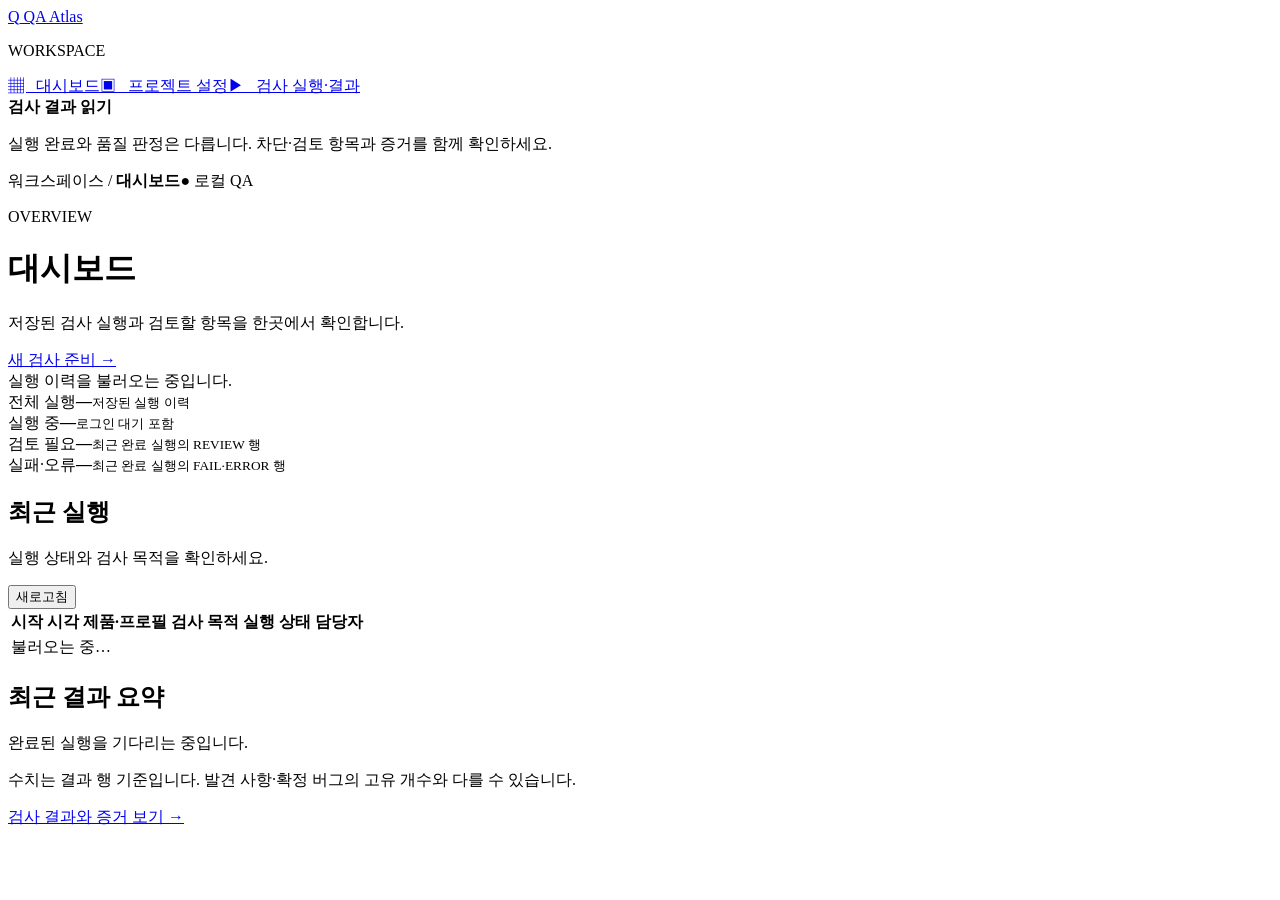
==== public/m_dashboard.html @ 72c56f69 "1105_mia" ====
<!doctype html>
<html lang="ko"><head><meta charset="utf-8"><meta name="viewport" content="width=device-width,initial-scale=1"><title>대시보드 · QA 워크스페이스</title><link rel="stylesheet" href="/m_workspace.css"><script type="module" src="/m_workspace.js"></script></head>
<body data-page="dashboard"><aside class="sidebar"><a class="brand" href="/m_dashboard.html"><span>Q</span> QA Atlas</a><p class="nav-caption">WORKSPACE</p><nav aria-label="주 메뉴"><a class="active" href="/m_dashboard.html">▦ &nbsp; 대시보드</a><a href="/m_project_settings.html">▣ &nbsp; 프로젝트 설정</a><a href="/">▶ &nbsp; 검사 실행·결과</a></nav><div class="side-note"><strong>검사 결과 읽기</strong><p>실행 완료와 품질 판정은 다릅니다. 차단·검토 항목과 증거를 함께 확인하세요.</p></div></aside>
<div class="shell"><header class="topbar"><span>워크스페이스 / <strong>대시보드</strong></span><span class="local-pill">● 로컬 QA</span></header><main class="content"><div class="page-head"><div><p class="eyebrow">OVERVIEW</p><h1>대시보드</h1><p>저장된 검사 실행과 검토할 항목을 한곳에서 확인합니다.</p></div><a class="button primary" href="/">새 검사 준비 →</a></div><div id="notice" class="notice" role="status">실행 이력을 불러오는 중입니다.</div><section class="stats" aria-label="실행 요약"><article class="stat"><span>전체 실행</span><strong id="totalRuns">—</strong><small>저장된 실행 이력</small></article><article class="stat"><span>실행 중</span><strong id="activeRuns">—</strong><small>로그인 대기 포함</small></article><article class="stat"><span>검토 필요</span><strong id="reviewCount">—</strong><small>최근 완료 실행의 REVIEW 행</small></article><article class="stat"><span>실패·오류</span><strong id="failureCount">—</strong><small>최근 완료 실행의 FAIL·ERROR 행</small></article></section><div class="grid"><section class="card"><div class="card-head"><div><h2>최근 실행</h2><p>실행 상태와 검사 목적을 확인하세요.</p></div><button id="refresh" class="button" type="button">새로고침</button></div><div class="table-wrap"><table><thead><tr><th>시작 시각</th><th>제품·프로필</th><th>검사 목적</th><th>실행 상태</th><th>담당자</th></tr></thead><tbody id="runsBody"><tr><td colspan="5">불러오는 중…</td></tr></tbody></table></div></section><section class="card insight"><div class="card-head"><div><h2>최근 결과 요약</h2><p id="latestLabel">완료된 실행을 기다리는 중입니다.</p></div></div><div id="statusRows" class="status-rows"></div><p class="hint">수치는 결과 행 기준입니다. 발견 사항·확정 버그의 고유 개수와 다를 수 있습니다.</p><a class="text-link" href="/">검사 결과와 증거 보기 →</a></section></div></main></div></body></html>
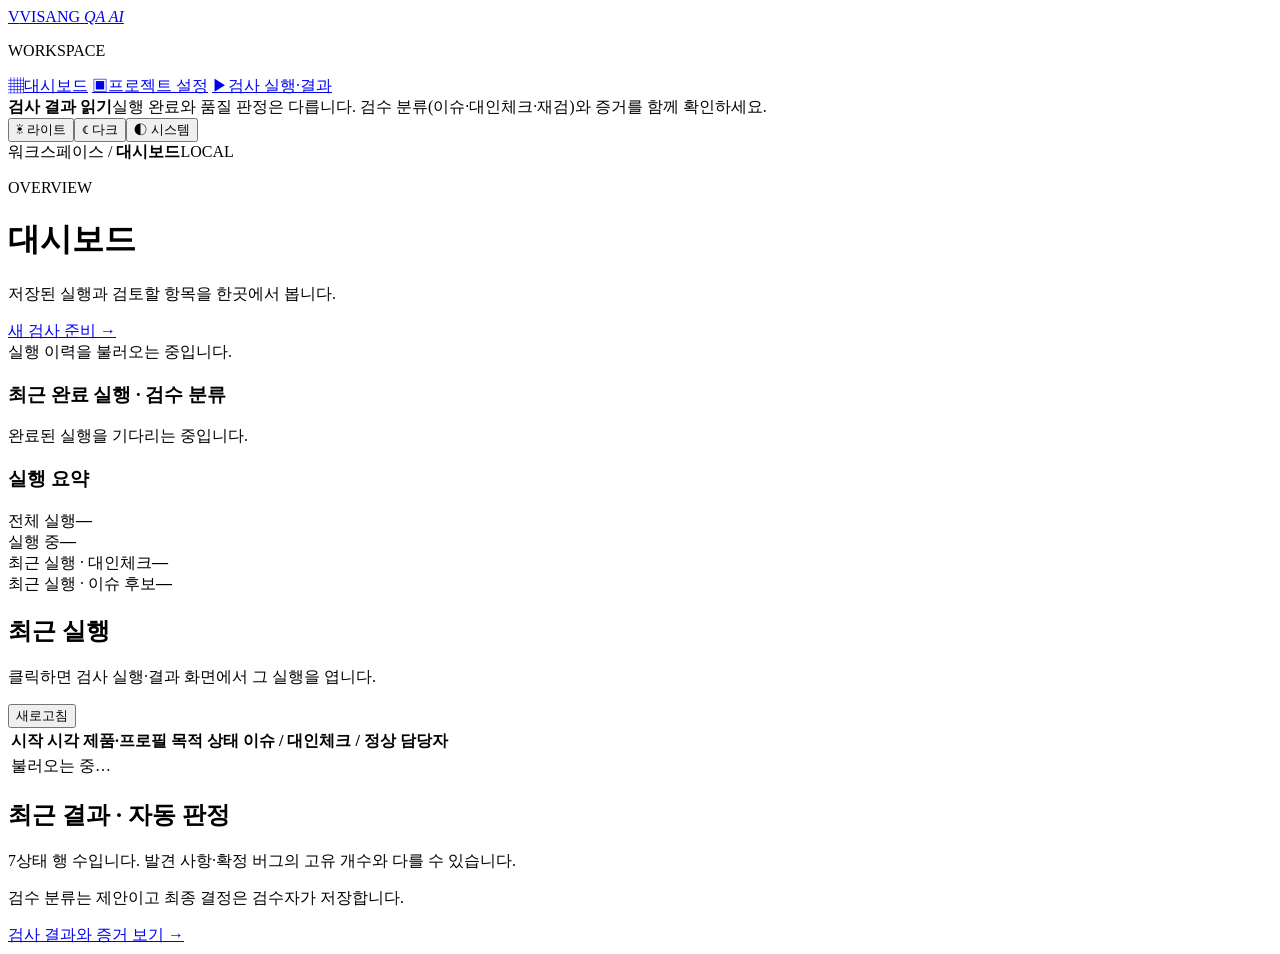
==== commit cb325ff2: "통합v2" ====
--- a/public/m_dashboard.html
+++ b/public/m_dashboard.html
@@ -1,4 +1,54 @@
 <!doctype html>
-<html lang="ko"><head><meta charset="utf-8"><meta name="viewport" content="width=device-width,initial-scale=1"><title>대시보드 · QA 워크스페이스</title><link rel="stylesheet" href="/m_workspace.css"><script type="module" src="/m_workspace.js"></script></head>
-<body data-page="dashboard"><aside class="sidebar"><a class="brand" href="/m_dashboard.html"><span>Q</span> QA Atlas</a><p class="nav-caption">WORKSPACE</p><nav aria-label="주 메뉴"><a class="active" href="/m_dashboard.html">▦ &nbsp; 대시보드</a><a href="/m_project_settings.html">▣ &nbsp; 프로젝트 설정</a><a href="/">▶ &nbsp; 검사 실행·결과</a></nav><div class="side-note"><strong>검사 결과 읽기</strong><p>실행 완료와 품질 판정은 다릅니다. 차단·검토 항목과 증거를 함께 확인하세요.</p></div></aside>
-<div class="shell"><header class="topbar"><span>워크스페이스 / <strong>대시보드</strong></span><span class="local-pill">● 로컬 QA</span></header><main class="content"><div class="page-head"><div><p class="eyebrow">OVERVIEW</p><h1>대시보드</h1><p>저장된 검사 실행과 검토할 항목을 한곳에서 확인합니다.</p></div><a class="button primary" href="/">새 검사 준비 →</a></div><div id="notice" class="notice" role="status">실행 이력을 불러오는 중입니다.</div><section class="stats" aria-label="실행 요약"><article class="stat"><span>전체 실행</span><strong id="totalRuns">—</strong><small>저장된 실행 이력</small></article><article class="stat"><span>실행 중</span><strong id="activeRuns">—</strong><small>로그인 대기 포함</small></article><article class="stat"><span>검토 필요</span><strong id="reviewCount">—</strong><small>최근 완료 실행의 REVIEW 행</small></article><article class="stat"><span>실패·오류</span><strong id="failureCount">—</strong><small>최근 완료 실행의 FAIL·ERROR 행</small></article></section><div class="grid"><section class="card"><div class="card-head"><div><h2>최근 실행</h2><p>실행 상태와 검사 목적을 확인하세요.</p></div><button id="refresh" class="button" type="button">새로고침</button></div><div class="table-wrap"><table><thead><tr><th>시작 시각</th><th>제품·프로필</th><th>검사 목적</th><th>실행 상태</th><th>담당자</th></tr></thead><tbody id="runsBody"><tr><td colspan="5">불러오는 중…</td></tr></tbody></table></div></section><section class="card insight"><div class="card-head"><div><h2>최근 결과 요약</h2><p id="latestLabel">완료된 실행을 기다리는 중입니다.</p></div></div><div id="statusRows" class="status-rows"></div><p class="hint">수치는 결과 행 기준입니다. 발견 사항·확정 버그의 고유 개수와 다를 수 있습니다.</p><a class="text-link" href="/">검사 결과와 증거 보기 →</a></section></div></main></div></body></html>
+<html lang="ko">
+<head>
+  <meta charset="UTF-8" /><meta name="viewport" content="width=device-width, initial-scale=1.0" />
+  <title>대시보드 · VISANG QA AI</title>
+  <link rel="stylesheet" href="/styles.css" />
+  <script src="/theme-boot.js"></script>
+  <script type="module" src="/shell.js"></script>
+  <script type="module" src="/m_workspace.js"></script>
+</head>
+<body data-page="dashboard">
+<div class="app">
+  <aside class="sidebar">
+    <a class="brand-link" href="/m_dashboard.html"><span class="brand-mark" aria-hidden="true">V</span><span>VISANG <em>QA AI</em></span></a>
+    <p class="nav-caption">WORKSPACE</p>
+    <nav aria-label="주 메뉴">
+      <a href="/m_dashboard.html" data-page="dashboard"><span class="nav-icon">▦</span>대시보드</a>
+      <a href="/m_project_settings.html" data-page="projects"><span class="nav-icon">▣</span>프로젝트 설정</a>
+      <a href="/" data-page="run"><span class="nav-icon">▶</span>검사 실행·결과</a>
+    </nav>
+    <div class="side-note"><strong>검사 결과 읽기</strong>실행 완료와 품질 판정은 다릅니다. 검수 분류(이슈·대인체크·재검)와 증거를 함께 확인하세요.</div>
+    <div class="theme-switch" role="group" aria-label="테마"><button type="button" data-theme="light">☀ 라이트</button><button type="button" data-theme="dark">☾ 다크</button><button type="button" data-theme="system">◐ 시스템</button></div>
+  </aside>
+  <div class="shell">
+    <nav class="topbar" aria-label="현재 위치"><span>워크스페이스 / <strong>대시보드</strong></span><span class="version-pill" id="versionPill">LOCAL</span></nav>
+    <main class="layout">
+      <div class="page-head"><div><p class="eyebrow">OVERVIEW</p><h1>대시보드</h1><p class="lead">저장된 실행과 검토할 항목을 한곳에서 봅니다.</p></div><a class="primary" href="/">새 검사 준비 →</a></div>
+      <div id="notice" class="notice success-notice" role="status">실행 이력을 불러오는 중입니다.</div>
+      <div class="dashboard-heading"><h3>최근 완료 실행 · 검수 분류</h3><span class="helper" id="latestLabel">완료된 실행을 기다리는 중입니다.</span></div>
+      <div id="triageStats" class="triage-grid"></div>
+      <div class="dashboard-heading"><h3>실행 요약</h3></div>
+      <section class="stat-grid stats-4" aria-label="실행 요약">
+        <article class="stat ALL"><span>전체 실행</span><strong id="totalRuns">—</strong></article>
+        <article class="stat REVIEW"><span>실행 중</span><strong id="activeRuns">—</strong></article>
+        <article class="stat DIFF"><span>최근 실행 · 대인체크</span><strong id="reviewCount">—</strong></article>
+        <article class="stat FAIL"><span>최근 실행 · 이슈 후보</span><strong id="failureCount">—</strong></article>
+      </section>
+      <div class="dash-grid" style="margin-top:18px">
+        <section class="card">
+          <div class="card-head"><div><h2>최근 실행</h2><p>클릭하면 검사 실행·결과 화면에서 그 실행을 엽니다.</p></div><button id="refresh" class="secondary" type="button">새로고침</button></div>
+          <div class="table-wrap"><table class="runs-table"><thead><tr><th>시작 시각</th><th>제품·프로필</th><th>목적</th><th>상태</th><th>이슈 / 대인체크 / 정상</th><th>담당자</th></tr></thead><tbody id="runsBody"><tr><td colspan="6">불러오는 중…</td></tr></tbody></table></div>
+        </section>
+        <section class="card">
+          <div class="card-head"><div><h2>최근 결과 · 자동 판정</h2><p>7상태 행 수입니다. 발견 사항·확정 버그의 고유 개수와 다를 수 있습니다.</p></div></div>
+          <div id="statusRows" class="status-rows"></div>
+          <p class="hint" style="margin-top:12px">검수 분류는 제안이고 최종 결정은 검수자가 저장합니다.</p>
+          <a class="text-link" href="/">검사 결과와 증거 보기 →</a>
+        </section>
+      </div>
+    </main>
+  </div>
+</div>
+</body>
+</html>
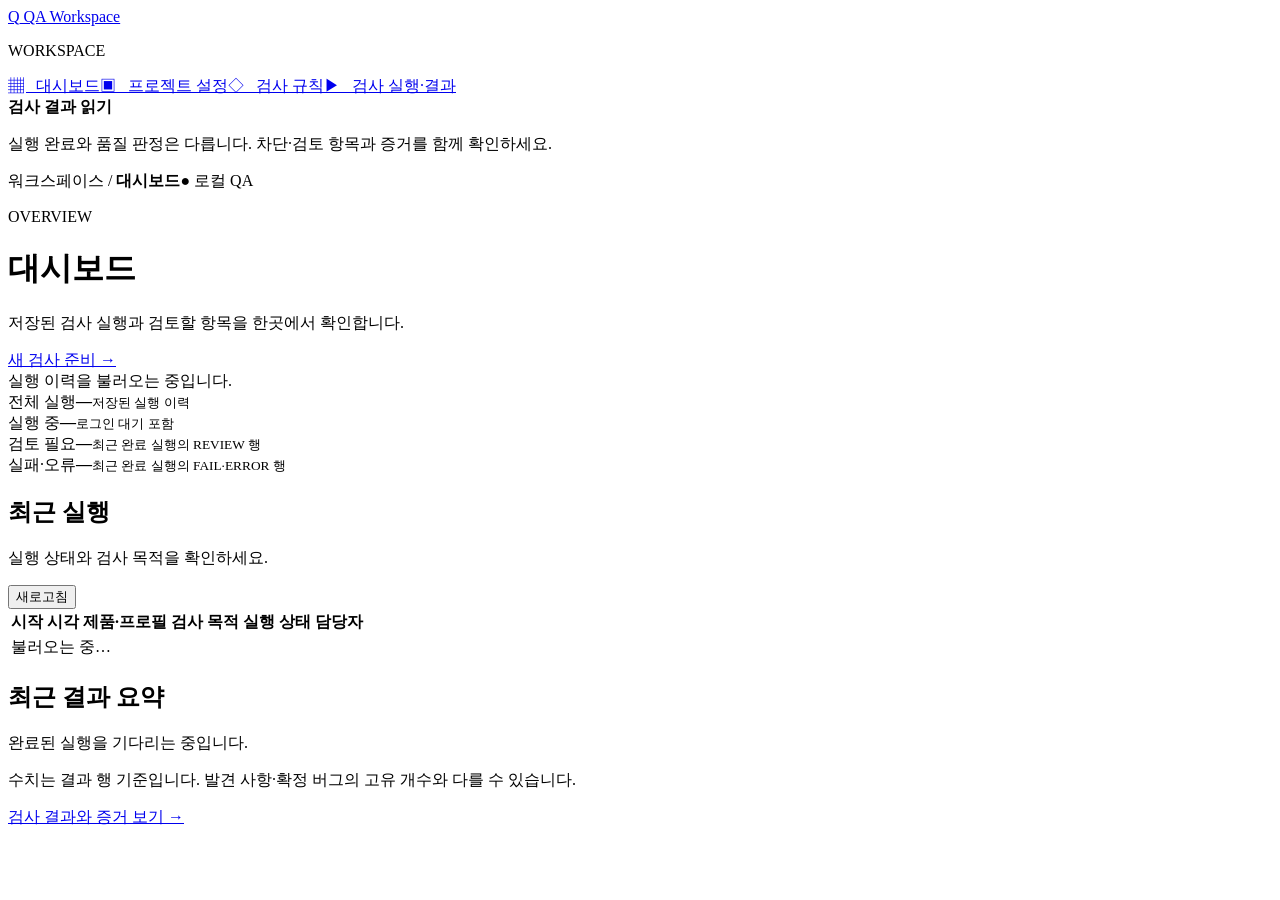
==== commit ccc63393: "1105_mia2" ====
--- a/public/m_dashboard.html
+++ b/public/m_dashboard.html
@@ -1,54 +1,6 @@
-<!doctype html>
-<html lang="ko">
-<head>
-  <meta charset="UTF-8" /><meta name="viewport" content="width=device-width, initial-scale=1.0" />
-  <title>대시보드 · VISANG QA AI</title>
-  <link rel="stylesheet" href="/styles.css" />
-  <script src="/theme-boot.js"></script>
-  <script type="module" src="/shell.js"></script>
-  <script type="module" src="/m_workspace.js"></script>
-</head>
-<body data-page="dashboard">
-<div class="app">
-  <aside class="sidebar">
-    <a class="brand-link" href="/m_dashboard.html"><span class="brand-mark" aria-hidden="true">V</span><span>VISANG <em>QA AI</em></span></a>
-    <p class="nav-caption">WORKSPACE</p>
-    <nav aria-label="주 메뉴">
-      <a href="/m_dashboard.html" data-page="dashboard"><span class="nav-icon">▦</span>대시보드</a>
-      <a href="/m_project_settings.html" data-page="projects"><span class="nav-icon">▣</span>프로젝트 설정</a>
-      <a href="/" data-page="run"><span class="nav-icon">▶</span>검사 실행·결과</a>
-    </nav>
-    <div class="side-note"><strong>검사 결과 읽기</strong>실행 완료와 품질 판정은 다릅니다. 검수 분류(이슈·대인체크·재검)와 증거를 함께 확인하세요.</div>
-    <div class="theme-switch" role="group" aria-label="테마"><button type="button" data-theme="light">☀ 라이트</button><button type="button" data-theme="dark">☾ 다크</button><button type="button" data-theme="system">◐ 시스템</button></div>
-  </aside>
-  <div class="shell">
-    <nav class="topbar" aria-label="현재 위치"><span>워크스페이스 / <strong>대시보드</strong></span><span class="version-pill" id="versionPill">LOCAL</span></nav>
-    <main class="layout">
-      <div class="page-head"><div><p class="eyebrow">OVERVIEW</p><h1>대시보드</h1><p class="lead">저장된 실행과 검토할 항목을 한곳에서 봅니다.</p></div><a class="primary" href="/">새 검사 준비 →</a></div>
-      <div id="notice" class="notice success-notice" role="status">실행 이력을 불러오는 중입니다.</div>
-      <div class="dashboard-heading"><h3>최근 완료 실행 · 검수 분류</h3><span class="helper" id="latestLabel">완료된 실행을 기다리는 중입니다.</span></div>
-      <div id="triageStats" class="triage-grid"></div>
-      <div class="dashboard-heading"><h3>실행 요약</h3></div>
-      <section class="stat-grid stats-4" aria-label="실행 요약">
-        <article class="stat ALL"><span>전체 실행</span><strong id="totalRuns">—</strong></article>
-        <article class="stat REVIEW"><span>실행 중</span><strong id="activeRuns">—</strong></article>
-        <article class="stat DIFF"><span>최근 실행 · 대인체크</span><strong id="reviewCount">—</strong></article>
-        <article class="stat FAIL"><span>최근 실행 · 이슈 후보</span><strong id="failureCount">—</strong></article>
-      </section>
-      <div class="dash-grid" style="margin-top:18px">
-        <section class="card">
-          <div class="card-head"><div><h2>최근 실행</h2><p>클릭하면 검사 실행·결과 화면에서 그 실행을 엽니다.</p></div><button id="refresh" class="secondary" type="button">새로고침</button></div>
-          <div class="table-wrap"><table class="runs-table"><thead><tr><th>시작 시각</th><th>제품·프로필</th><th>목적</th><th>상태</th><th>이슈 / 대인체크 / 정상</th><th>담당자</th></tr></thead><tbody id="runsBody"><tr><td colspan="6">불러오는 중…</td></tr></tbody></table></div>
-        </section>
-        <section class="card">
-          <div class="card-head"><div><h2>최근 결과 · 자동 판정</h2><p>7상태 행 수입니다. 발견 사항·확정 버그의 고유 개수와 다를 수 있습니다.</p></div></div>
-          <div id="statusRows" class="status-rows"></div>
-          <p class="hint" style="margin-top:12px">검수 분류는 제안이고 최종 결정은 검수자가 저장합니다.</p>
-          <a class="text-link" href="/">검사 결과와 증거 보기 →</a>
-        </section>
-      </div>
-    </main>
-  </div>
-</div>
-</body>
-</html>
+﻿<!doctype html>
+<html lang="ko"><head><meta charset="utf-8"><meta name="viewport" content="width=device-width,initial-scale=1"><title>대시보드 · QA 워크스페이스</title><link rel="stylesheet" href="/m_workspace.css"><script type="module" src="/m_workspace.js"></script></head>
+<body data-page="dashboard"><aside class="sidebar"><a class="brand" href="/m_dashboard.html"><span>Q</span> QA Workspace</a><p class="nav-caption">WORKSPACE</p><nav aria-label="주 메뉴"><a class="active" href="/m_dashboard.html">▦ &nbsp; 대시보드</a><a href="/m_project_settings.html">▣ &nbsp; 프로젝트 설정</a><a href="/m_rules.html">◇ &nbsp; 검사 규칙</a><a href="/">▶ &nbsp; 검사 실행·결과</a></nav><div class="side-note"><strong>검사 결과 읽기</strong><p>실행 완료와 품질 판정은 다릅니다. 차단·검토 항목과 증거를 함께 확인하세요.</p></div></aside>
+<div class="shell"><header class="topbar"><span>워크스페이스 / <strong>대시보드</strong></span><span class="local-pill">● 로컬 QA</span></header><main class="content"><div class="page-head"><div><p class="eyebrow">OVERVIEW</p><h1>대시보드</h1><p>저장된 검사 실행과 검토할 항목을 한곳에서 확인합니다.</p></div><a class="button primary" href="/">새 검사 준비 →</a></div><div id="notice" class="notice" role="status">실행 이력을 불러오는 중입니다.</div><section class="stats" aria-label="실행 요약"><article class="stat"><span>전체 실행</span><strong id="totalRuns">—</strong><small>저장된 실행 이력</small></article><article class="stat"><span>실행 중</span><strong id="activeRuns">—</strong><small>로그인 대기 포함</small></article><article class="stat"><span>검토 필요</span><strong id="reviewCount">—</strong><small>최근 완료 실행의 REVIEW 행</small></article><article class="stat"><span>실패·오류</span><strong id="failureCount">—</strong><small>최근 완료 실행의 FAIL·ERROR 행</small></article></section><div class="grid"><section class="card"><div class="card-head"><div><h2>최근 실행</h2><p>실행 상태와 검사 목적을 확인하세요.</p></div><button id="refresh" class="button" type="button">새로고침</button></div><div class="table-wrap"><table><thead><tr><th>시작 시각</th><th>제품·프로필</th><th>검사 목적</th><th>실행 상태</th><th>담당자</th></tr></thead><tbody id="runsBody"><tr><td colspan="5">불러오는 중…</td></tr></tbody></table></div></section><section class="card insight"><div class="card-head"><div><h2>최근 결과 요약</h2><p id="latestLabel">완료된 실행을 기다리는 중입니다.</p></div></div><div id="statusRows" class="status-rows"></div><p class="hint">수치는 결과 행 기준입니다. 발견 사항·확정 버그의 고유 개수와 다를 수 있습니다.</p><a class="text-link" href="/">검사 결과와 증거 보기 →</a></section></div></main></div></body></html>
+
+
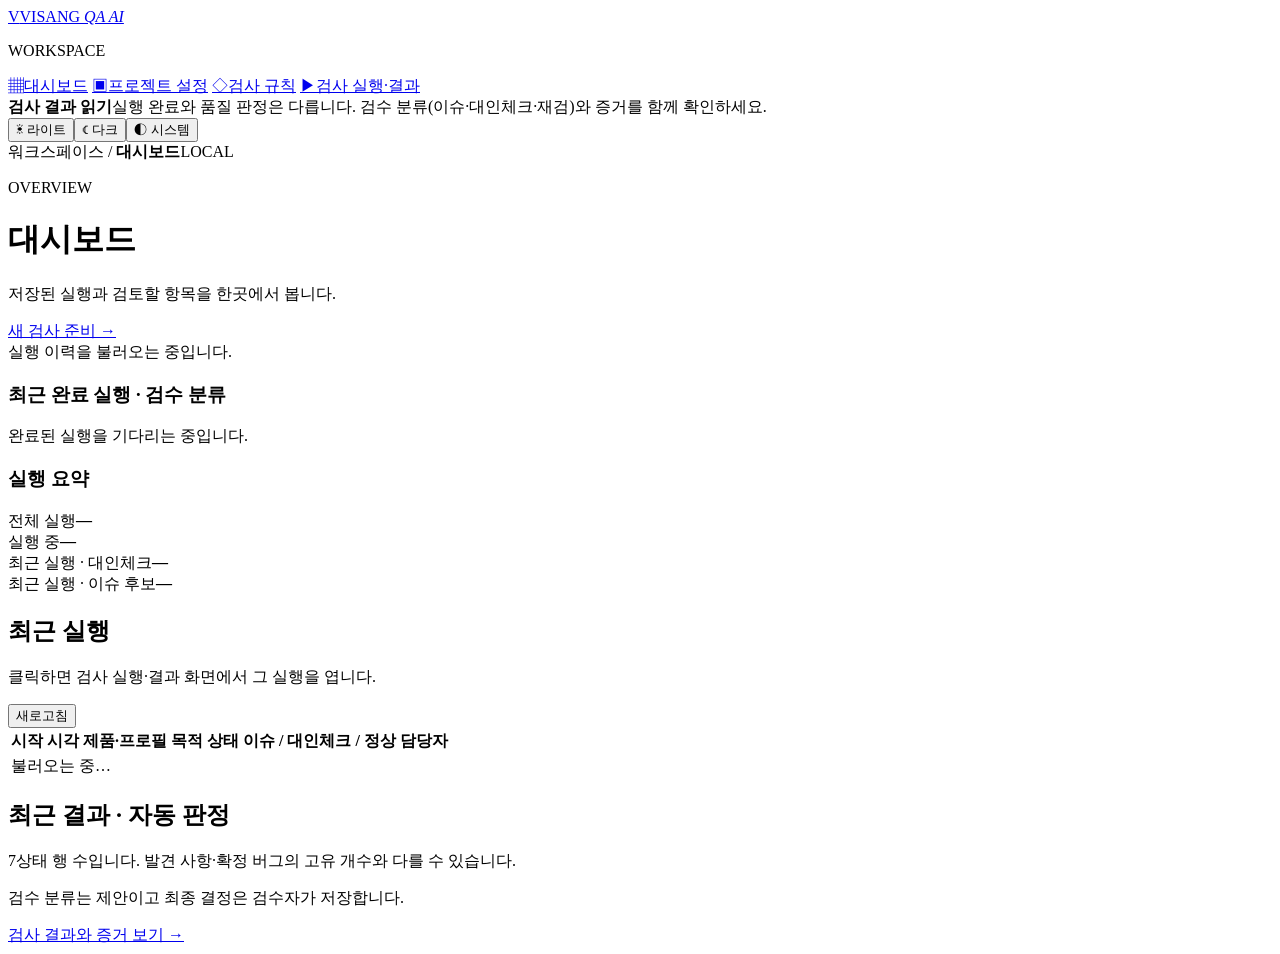
==== commit d38a739d: "changes" ====
--- a/public/m_dashboard.html
+++ b/public/m_dashboard.html
@@ -1,6 +1,55 @@
-﻿<!doctype html>
-<html lang="ko"><head><meta charset="utf-8"><meta name="viewport" content="width=device-width,initial-scale=1"><title>대시보드 · QA 워크스페이스</title><link rel="stylesheet" href="/m_workspace.css"><script type="module" src="/m_workspace.js"></script></head>
-<body data-page="dashboard"><aside class="sidebar"><a class="brand" href="/m_dashboard.html"><span>Q</span> QA Workspace</a><p class="nav-caption">WORKSPACE</p><nav aria-label="주 메뉴"><a class="active" href="/m_dashboard.html">▦ &nbsp; 대시보드</a><a href="/m_project_settings.html">▣ &nbsp; 프로젝트 설정</a><a href="/m_rules.html">◇ &nbsp; 검사 규칙</a><a href="/">▶ &nbsp; 검사 실행·결과</a></nav><div class="side-note"><strong>검사 결과 읽기</strong><p>실행 완료와 품질 판정은 다릅니다. 차단·검토 항목과 증거를 함께 확인하세요.</p></div></aside>
-<div class="shell"><header class="topbar"><span>워크스페이스 / <strong>대시보드</strong></span><span class="local-pill">● 로컬 QA</span></header><main class="content"><div class="page-head"><div><p class="eyebrow">OVERVIEW</p><h1>대시보드</h1><p>저장된 검사 실행과 검토할 항목을 한곳에서 확인합니다.</p></div><a class="button primary" href="/">새 검사 준비 →</a></div><div id="notice" class="notice" role="status">실행 이력을 불러오는 중입니다.</div><section class="stats" aria-label="실행 요약"><article class="stat"><span>전체 실행</span><strong id="totalRuns">—</strong><small>저장된 실행 이력</small></article><article class="stat"><span>실행 중</span><strong id="activeRuns">—</strong><small>로그인 대기 포함</small></article><article class="stat"><span>검토 필요</span><strong id="reviewCount">—</strong><small>최근 완료 실행의 REVIEW 행</small></article><article class="stat"><span>실패·오류</span><strong id="failureCount">—</strong><small>최근 완료 실행의 FAIL·ERROR 행</small></article></section><div class="grid"><section class="card"><div class="card-head"><div><h2>최근 실행</h2><p>실행 상태와 검사 목적을 확인하세요.</p></div><button id="refresh" class="button" type="button">새로고침</button></div><div class="table-wrap"><table><thead><tr><th>시작 시각</th><th>제품·프로필</th><th>검사 목적</th><th>실행 상태</th><th>담당자</th></tr></thead><tbody id="runsBody"><tr><td colspan="5">불러오는 중…</td></tr></tbody></table></div></section><section class="card insight"><div class="card-head"><div><h2>최근 결과 요약</h2><p id="latestLabel">완료된 실행을 기다리는 중입니다.</p></div></div><div id="statusRows" class="status-rows"></div><p class="hint">수치는 결과 행 기준입니다. 발견 사항·확정 버그의 고유 개수와 다를 수 있습니다.</p><a class="text-link" href="/">검사 결과와 증거 보기 →</a></section></div></main></div></body></html>
-
-
+<!doctype html>
+<html lang="ko">
+<head>
+  <meta charset="UTF-8" /><meta name="viewport" content="width=device-width, initial-scale=1.0" />
+  <title>대시보드 · VISANG QA AI</title>
+  <link rel="stylesheet" href="/styles.css" />
+  <script src="/theme-boot.js"></script>
+  <script type="module" src="/shell.js"></script>
+  <script type="module" src="/m_workspace.js"></script>
+</head>
+<body data-page="dashboard">
+<div class="app">
+  <aside class="sidebar">
+    <a class="brand-link" href="/m_dashboard.html"><span class="brand-mark" aria-hidden="true">V</span><span>VISANG <em>QA AI</em></span></a>
+    <p class="nav-caption">WORKSPACE</p>
+    <nav aria-label="주 메뉴">
+      <a href="/m_dashboard.html" data-page="dashboard"><span class="nav-icon">▦</span>대시보드</a>
+      <a href="/m_project_settings.html" data-page="projects"><span class="nav-icon">▣</span>프로젝트 설정</a>
+      <a href="/m_rules.html" data-page="rules"><span class="nav-icon">◇</span>검사 규칙</a>
+      <a href="/" data-page="run"><span class="nav-icon">▶</span>검사 실행·결과</a>
+    </nav>
+    <div class="side-note"><strong>검사 결과 읽기</strong>실행 완료와 품질 판정은 다릅니다. 검수 분류(이슈·대인체크·재검)와 증거를 함께 확인하세요.</div>
+    <div class="theme-switch" role="group" aria-label="테마"><button type="button" data-theme="light">☀ 라이트</button><button type="button" data-theme="dark">☾ 다크</button><button type="button" data-theme="system">◐ 시스템</button></div>
+  </aside>
+  <div class="shell">
+    <nav class="topbar" aria-label="현재 위치"><span>워크스페이스 / <strong>대시보드</strong></span><span class="version-pill" id="versionPill">LOCAL</span></nav>
+    <main class="layout">
+      <div class="page-head"><div><p class="eyebrow">OVERVIEW</p><h1>대시보드</h1><p class="lead">저장된 실행과 검토할 항목을 한곳에서 봅니다.</p></div><a class="primary" href="/">새 검사 준비 →</a></div>
+      <div id="notice" class="notice success-notice" role="status">실행 이력을 불러오는 중입니다.</div>
+      <div class="dashboard-heading"><h3>최근 완료 실행 · 검수 분류</h3><span class="helper" id="latestLabel">완료된 실행을 기다리는 중입니다.</span></div>
+      <div id="triageStats" class="triage-grid"></div>
+      <div class="dashboard-heading"><h3>실행 요약</h3></div>
+      <section class="stat-grid stats-4" aria-label="실행 요약">
+        <article class="stat ALL"><span>전체 실행</span><strong id="totalRuns">—</strong></article>
+        <article class="stat REVIEW"><span>실행 중</span><strong id="activeRuns">—</strong></article>
+        <article class="stat DIFF"><span>최근 실행 · 대인체크</span><strong id="reviewCount">—</strong></article>
+        <article class="stat FAIL"><span>최근 실행 · 이슈 후보</span><strong id="failureCount">—</strong></article>
+      </section>
+      <div class="dash-grid" style="margin-top:18px">
+        <section class="card">
+          <div class="card-head"><div><h2>최근 실행</h2><p>클릭하면 검사 실행·결과 화면에서 그 실행을 엽니다.</p></div><button id="refresh" class="secondary" type="button">새로고침</button></div>
+          <div class="table-wrap"><table class="runs-table"><thead><tr><th>시작 시각</th><th>제품·프로필</th><th>목적</th><th>상태</th><th>이슈 / 대인체크 / 정상</th><th>담당자</th></tr></thead><tbody id="runsBody"><tr><td colspan="6">불러오는 중…</td></tr></tbody></table></div>
+        </section>
+        <section class="card">
+          <div class="card-head"><div><h2>최근 결과 · 자동 판정</h2><p>7상태 행 수입니다. 발견 사항·확정 버그의 고유 개수와 다를 수 있습니다.</p></div></div>
+          <div id="statusRows" class="status-rows"></div>
+          <p class="hint" style="margin-top:12px">검수 분류는 제안이고 최종 결정은 검수자가 저장합니다.</p>
+          <a class="text-link" href="/">검사 결과와 증거 보기 →</a>
+        </section>
+      </div>
+    </main>
+  </div>
+</div>
+</body>
+</html>
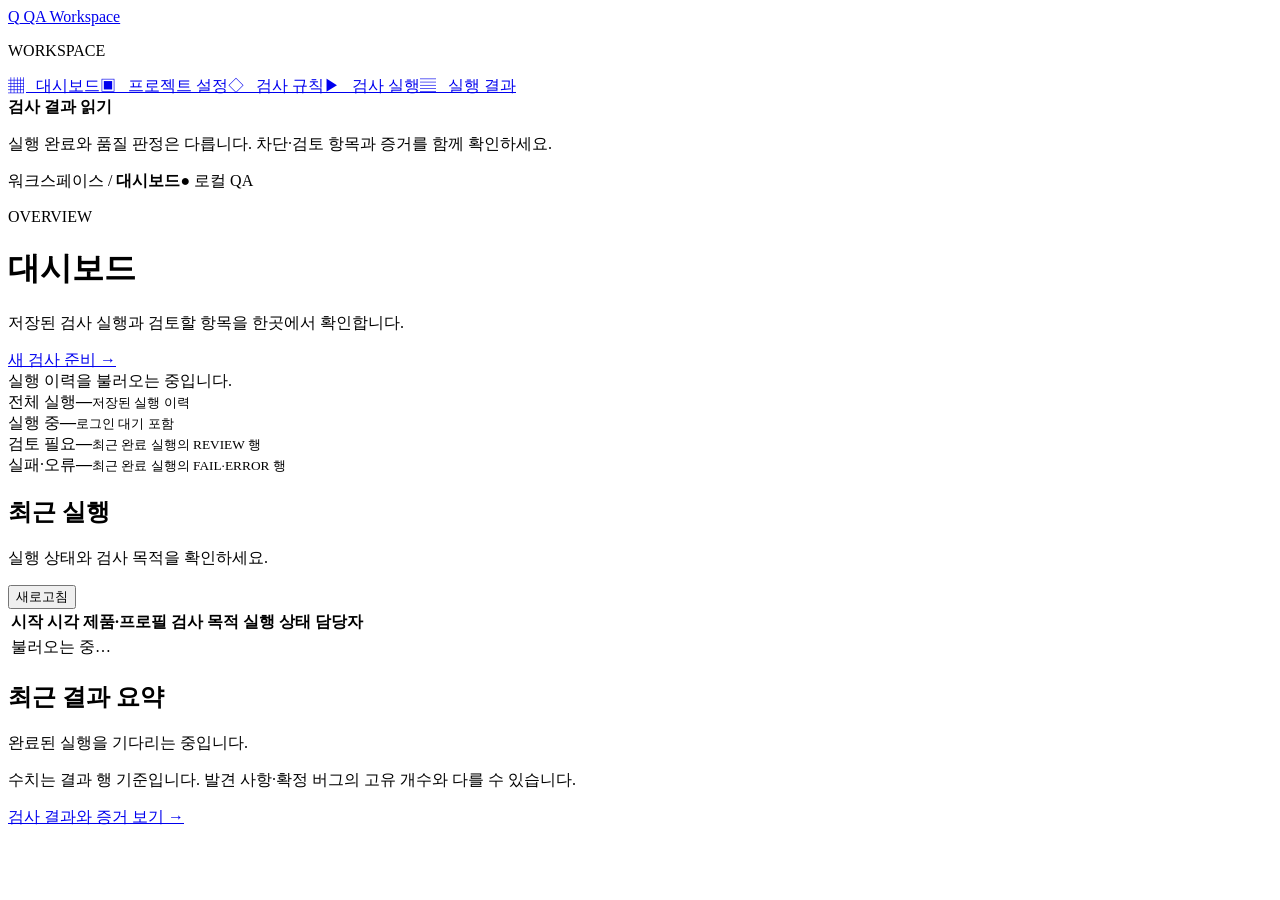
==== commit 062a670b: "1110_검사 실행결과 목록 페이지 생성" ====
--- a/public/m_dashboard.html
+++ b/public/m_dashboard.html
@@ -1,55 +1,6 @@
 <!doctype html>
-<html lang="ko">
-<head>
-  <meta charset="UTF-8" /><meta name="viewport" content="width=device-width, initial-scale=1.0" />
-  <title>대시보드 · VISANG QA AI</title>
-  <link rel="stylesheet" href="/styles.css" />
-  <script src="/theme-boot.js"></script>
-  <script type="module" src="/shell.js"></script>
-  <script type="module" src="/m_workspace.js"></script>
-</head>
-<body data-page="dashboard">
-<div class="app">
-  <aside class="sidebar">
-    <a class="brand-link" href="/m_dashboard.html"><span class="brand-mark" aria-hidden="true">V</span><span>VISANG <em>QA AI</em></span></a>
-    <p class="nav-caption">WORKSPACE</p>
-    <nav aria-label="주 메뉴">
-      <a href="/m_dashboard.html" data-page="dashboard"><span class="nav-icon">▦</span>대시보드</a>
-      <a href="/m_project_settings.html" data-page="projects"><span class="nav-icon">▣</span>프로젝트 설정</a>
-      <a href="/m_rules.html" data-page="rules"><span class="nav-icon">◇</span>검사 규칙</a>
-      <a href="/" data-page="run"><span class="nav-icon">▶</span>검사 실행·결과</a>
-    </nav>
-    <div class="side-note"><strong>검사 결과 읽기</strong>실행 완료와 품질 판정은 다릅니다. 검수 분류(이슈·대인체크·재검)와 증거를 함께 확인하세요.</div>
-    <div class="theme-switch" role="group" aria-label="테마"><button type="button" data-theme="light">☀ 라이트</button><button type="button" data-theme="dark">☾ 다크</button><button type="button" data-theme="system">◐ 시스템</button></div>
-  </aside>
-  <div class="shell">
-    <nav class="topbar" aria-label="현재 위치"><span>워크스페이스 / <strong>대시보드</strong></span><span class="version-pill" id="versionPill">LOCAL</span></nav>
-    <main class="layout">
-      <div class="page-head"><div><p class="eyebrow">OVERVIEW</p><h1>대시보드</h1><p class="lead">저장된 실행과 검토할 항목을 한곳에서 봅니다.</p></div><a class="primary" href="/">새 검사 준비 →</a></div>
-      <div id="notice" class="notice success-notice" role="status">실행 이력을 불러오는 중입니다.</div>
-      <div class="dashboard-heading"><h3>최근 완료 실행 · 검수 분류</h3><span class="helper" id="latestLabel">완료된 실행을 기다리는 중입니다.</span></div>
-      <div id="triageStats" class="triage-grid"></div>
-      <div class="dashboard-heading"><h3>실행 요약</h3></div>
-      <section class="stat-grid stats-4" aria-label="실행 요약">
-        <article class="stat ALL"><span>전체 실행</span><strong id="totalRuns">—</strong></article>
-        <article class="stat REVIEW"><span>실행 중</span><strong id="activeRuns">—</strong></article>
-        <article class="stat DIFF"><span>최근 실행 · 대인체크</span><strong id="reviewCount">—</strong></article>
-        <article class="stat FAIL"><span>최근 실행 · 이슈 후보</span><strong id="failureCount">—</strong></article>
-      </section>
-      <div class="dash-grid" style="margin-top:18px">
-        <section class="card">
-          <div class="card-head"><div><h2>최근 실행</h2><p>클릭하면 검사 실행·결과 화면에서 그 실행을 엽니다.</p></div><button id="refresh" class="secondary" type="button">새로고침</button></div>
-          <div class="table-wrap"><table class="runs-table"><thead><tr><th>시작 시각</th><th>제품·프로필</th><th>목적</th><th>상태</th><th>이슈 / 대인체크 / 정상</th><th>담당자</th></tr></thead><tbody id="runsBody"><tr><td colspan="6">불러오는 중…</td></tr></tbody></table></div>
-        </section>
-        <section class="card">
-          <div class="card-head"><div><h2>최근 결과 · 자동 판정</h2><p>7상태 행 수입니다. 발견 사항·확정 버그의 고유 개수와 다를 수 있습니다.</p></div></div>
-          <div id="statusRows" class="status-rows"></div>
-          <p class="hint" style="margin-top:12px">검수 분류는 제안이고 최종 결정은 검수자가 저장합니다.</p>
-          <a class="text-link" href="/">검사 결과와 증거 보기 →</a>
-        </section>
-      </div>
-    </main>
-  </div>
-</div>
-</body>
-</html>
+<html lang="ko"><head><meta charset="utf-8"><meta name="viewport" content="width=device-width,initial-scale=1"><title>대시보드 · QA 워크스페이스</title><link rel="stylesheet" href="/m_workspace.css"><script type="module" src="/m_workspace.js"></script></head>
+<body data-page="dashboard"><aside class="sidebar"><a class="brand" href="/m_dashboard.html"><span>Q</span> QA Workspace</a><p class="nav-caption">WORKSPACE</p><nav aria-label="주 메뉴"><a class="active" href="/m_dashboard.html">▦ &nbsp; 대시보드</a><a href="/m_project_settings.html">▣ &nbsp; 프로젝트 설정</a><a href="/m_rules.html">◇ &nbsp; 검사 규칙</a><a href="/">▶ &nbsp; 검사 실행</a><a href="/m_results.html">▤ &nbsp; 실행 결과</a></nav><div class="side-note"><strong>검사 결과 읽기</strong><p>실행 완료와 품질 판정은 다릅니다. 차단·검토 항목과 증거를 함께 확인하세요.</p></div></aside>
+<div class="shell"><header class="topbar"><span>워크스페이스 / <strong>대시보드</strong></span><span class="local-pill">● 로컬 QA</span></header><main class="content"><div class="page-head"><div><p class="eyebrow">OVERVIEW</p><h1>대시보드</h1><p>저장된 검사 실행과 검토할 항목을 한곳에서 확인합니다.</p></div><a class="button primary" href="/">새 검사 준비 →</a></div><div id="notice" class="notice" role="status">실행 이력을 불러오는 중입니다.</div><section class="stats" aria-label="실행 요약"><article class="stat"><span>전체 실행</span><strong id="totalRuns">—</strong><small>저장된 실행 이력</small></article><article class="stat"><span>실행 중</span><strong id="activeRuns">—</strong><small>로그인 대기 포함</small></article><article class="stat"><span>검토 필요</span><strong id="reviewCount">—</strong><small>최근 완료 실행의 REVIEW 행</small></article><article class="stat"><span>실패·오류</span><strong id="failureCount">—</strong><small>최근 완료 실행의 FAIL·ERROR 행</small></article></section><div class="grid"><section class="card"><div class="card-head"><div><h2>최근 실행</h2><p>실행 상태와 검사 목적을 확인하세요.</p></div><button id="refresh" class="button" type="button">새로고침</button></div><div class="table-wrap"><table><thead><tr><th>시작 시각</th><th>제품·프로필</th><th>검사 목적</th><th>실행 상태</th><th>담당자</th></tr></thead><tbody id="runsBody"><tr><td colspan="5">불러오는 중…</td></tr></tbody></table></div></section><section class="card insight"><div class="card-head"><div><h2>최근 결과 요약</h2><p id="latestLabel">완료된 실행을 기다리는 중입니다.</p></div></div><div id="statusRows" class="status-rows"></div><p class="hint">수치는 결과 행 기준입니다. 발견 사항·확정 버그의 고유 개수와 다를 수 있습니다.</p><a class="text-link" href="/m_results.html">검사 결과와 증거 보기 →</a></section></div></main></div></body></html>
+
+
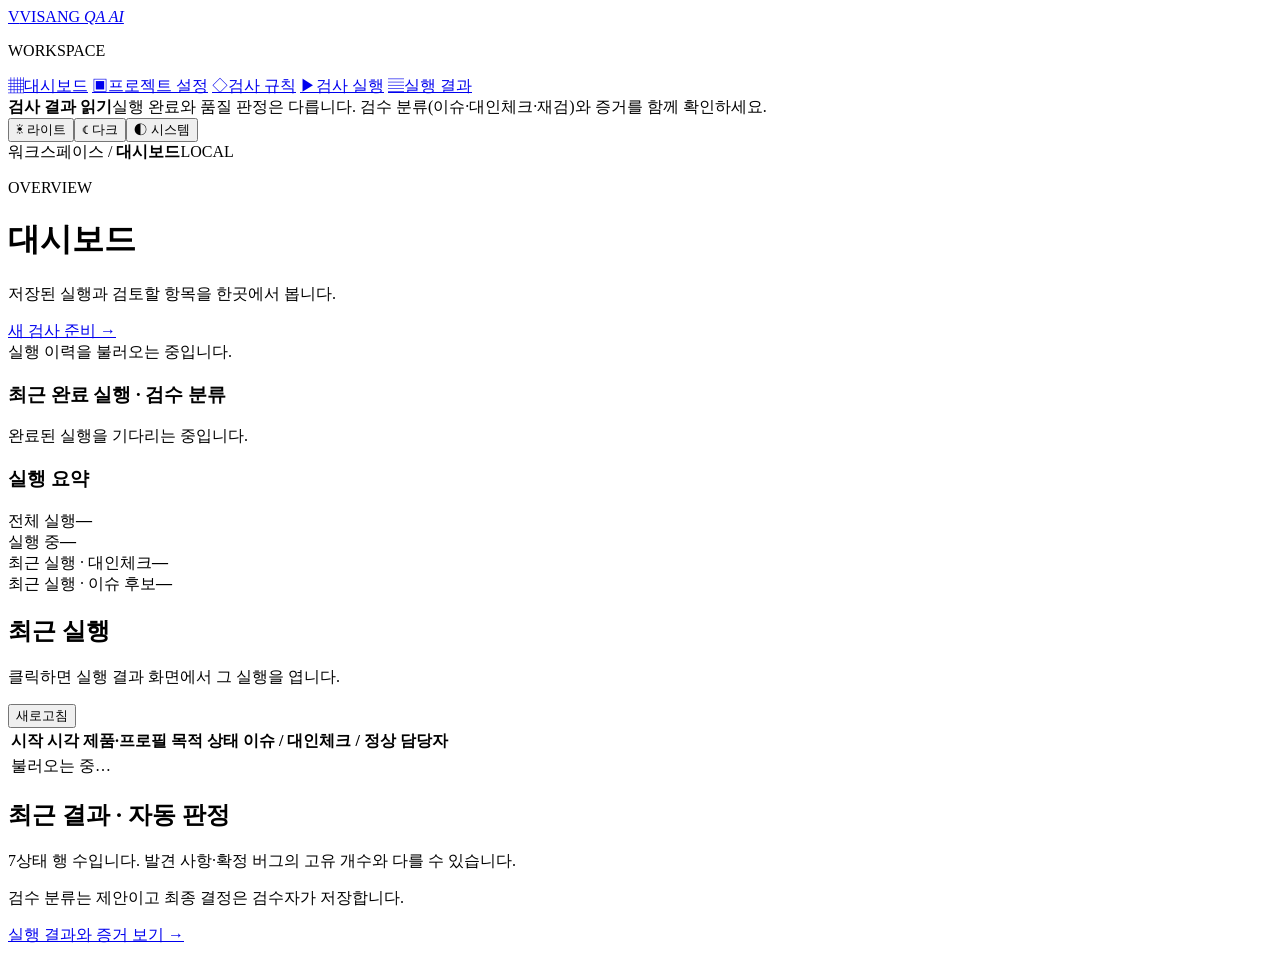
==== commit 7a017f26: "Merge branch '1105_mia' into taehwan-" ====
--- a/public/m_dashboard.html
+++ b/public/m_dashboard.html
@@ -1,6 +1,56 @@
 <!doctype html>
-<html lang="ko"><head><meta charset="utf-8"><meta name="viewport" content="width=device-width,initial-scale=1"><title>대시보드 · QA 워크스페이스</title><link rel="stylesheet" href="/m_workspace.css"><script type="module" src="/m_workspace.js"></script></head>
-<body data-page="dashboard"><aside class="sidebar"><a class="brand" href="/m_dashboard.html"><span>Q</span> QA Workspace</a><p class="nav-caption">WORKSPACE</p><nav aria-label="주 메뉴"><a class="active" href="/m_dashboard.html">▦ &nbsp; 대시보드</a><a href="/m_project_settings.html">▣ &nbsp; 프로젝트 설정</a><a href="/m_rules.html">◇ &nbsp; 검사 규칙</a><a href="/">▶ &nbsp; 검사 실행</a><a href="/m_results.html">▤ &nbsp; 실행 결과</a></nav><div class="side-note"><strong>검사 결과 읽기</strong><p>실행 완료와 품질 판정은 다릅니다. 차단·검토 항목과 증거를 함께 확인하세요.</p></div></aside>
-<div class="shell"><header class="topbar"><span>워크스페이스 / <strong>대시보드</strong></span><span class="local-pill">● 로컬 QA</span></header><main class="content"><div class="page-head"><div><p class="eyebrow">OVERVIEW</p><h1>대시보드</h1><p>저장된 검사 실행과 검토할 항목을 한곳에서 확인합니다.</p></div><a class="button primary" href="/">새 검사 준비 →</a></div><div id="notice" class="notice" role="status">실행 이력을 불러오는 중입니다.</div><section class="stats" aria-label="실행 요약"><article class="stat"><span>전체 실행</span><strong id="totalRuns">—</strong><small>저장된 실행 이력</small></article><article class="stat"><span>실행 중</span><strong id="activeRuns">—</strong><small>로그인 대기 포함</small></article><article class="stat"><span>검토 필요</span><strong id="reviewCount">—</strong><small>최근 완료 실행의 REVIEW 행</small></article><article class="stat"><span>실패·오류</span><strong id="failureCount">—</strong><small>최근 완료 실행의 FAIL·ERROR 행</small></article></section><div class="grid"><section class="card"><div class="card-head"><div><h2>최근 실행</h2><p>실행 상태와 검사 목적을 확인하세요.</p></div><button id="refresh" class="button" type="button">새로고침</button></div><div class="table-wrap"><table><thead><tr><th>시작 시각</th><th>제품·프로필</th><th>검사 목적</th><th>실행 상태</th><th>담당자</th></tr></thead><tbody id="runsBody"><tr><td colspan="5">불러오는 중…</td></tr></tbody></table></div></section><section class="card insight"><div class="card-head"><div><h2>최근 결과 요약</h2><p id="latestLabel">완료된 실행을 기다리는 중입니다.</p></div></div><div id="statusRows" class="status-rows"></div><p class="hint">수치는 결과 행 기준입니다. 발견 사항·확정 버그의 고유 개수와 다를 수 있습니다.</p><a class="text-link" href="/m_results.html">검사 결과와 증거 보기 →</a></section></div></main></div></body></html>
-
-
+<html lang="ko">
+<head>
+  <meta charset="UTF-8" /><meta name="viewport" content="width=device-width, initial-scale=1.0" />
+  <title>대시보드 · VISANG QA AI</title>
+  <link rel="stylesheet" href="/styles.css" />
+  <script src="/theme-boot.js"></script>
+  <script type="module" src="/shell.js"></script>
+  <script type="module" src="/m_workspace.js"></script>
+</head>
+<body data-page="dashboard">
+<div class="app">
+  <aside class="sidebar">
+    <a class="brand-link" href="/m_dashboard.html"><span class="brand-mark" aria-hidden="true">V</span><span>VISANG <em>QA AI</em></span></a>
+    <p class="nav-caption">WORKSPACE</p>
+    <nav aria-label="주 메뉴">
+      <a href="/m_dashboard.html" data-page="dashboard"><span class="nav-icon">▦</span>대시보드</a>
+      <a href="/m_project_settings.html" data-page="projects"><span class="nav-icon">▣</span>프로젝트 설정</a>
+      <a href="/m_rules.html" data-page="rules"><span class="nav-icon">◇</span>검사 규칙</a>
+      <a href="/" data-page="run"><span class="nav-icon">▶</span>검사 실행</a>
+      <a href="/m_results.html" data-page="results"><span class="nav-icon">▤</span>실행 결과</a>
+    </nav>
+    <div class="side-note"><strong>검사 결과 읽기</strong>실행 완료와 품질 판정은 다릅니다. 검수 분류(이슈·대인체크·재검)와 증거를 함께 확인하세요.</div>
+    <div class="theme-switch" role="group" aria-label="테마"><button type="button" data-theme="light">☀ 라이트</button><button type="button" data-theme="dark">☾ 다크</button><button type="button" data-theme="system">◐ 시스템</button></div>
+  </aside>
+  <div class="shell">
+    <nav class="topbar" aria-label="현재 위치"><span>워크스페이스 / <strong>대시보드</strong></span><span class="version-pill" id="versionPill">LOCAL</span></nav>
+    <main class="layout">
+      <div class="page-head"><div><p class="eyebrow">OVERVIEW</p><h1>대시보드</h1><p class="lead">저장된 실행과 검토할 항목을 한곳에서 봅니다.</p></div><a class="primary" href="/">새 검사 준비 →</a></div>
+      <div id="notice" class="notice success-notice" role="status">실행 이력을 불러오는 중입니다.</div>
+      <div class="dashboard-heading"><h3>최근 완료 실행 · 검수 분류</h3><span class="helper" id="latestLabel">완료된 실행을 기다리는 중입니다.</span></div>
+      <div id="triageStats" class="triage-grid"></div>
+      <div class="dashboard-heading"><h3>실행 요약</h3></div>
+      <section class="stat-grid stats-4" aria-label="실행 요약">
+        <article class="stat ALL"><span>전체 실행</span><strong id="totalRuns">—</strong></article>
+        <article class="stat REVIEW"><span>실행 중</span><strong id="activeRuns">—</strong></article>
+        <article class="stat DIFF"><span>최근 실행 · 대인체크</span><strong id="reviewCount">—</strong></article>
+        <article class="stat FAIL"><span>최근 실행 · 이슈 후보</span><strong id="failureCount">—</strong></article>
+      </section>
+      <div class="dash-grid" style="margin-top:18px">
+        <section class="card">
+          <div class="card-head"><div><h2>최근 실행</h2><p>클릭하면 실행 결과 화면에서 그 실행을 엽니다.</p></div><button id="refresh" class="secondary" type="button">새로고침</button></div>
+          <div class="table-wrap"><table class="runs-table"><thead><tr><th>시작 시각</th><th>제품·프로필</th><th>목적</th><th>상태</th><th>이슈 / 대인체크 / 정상</th><th>담당자</th></tr></thead><tbody id="runsBody"><tr><td colspan="6">불러오는 중…</td></tr></tbody></table></div>
+        </section>
+        <section class="card">
+          <div class="card-head"><div><h2>최근 결과 · 자동 판정</h2><p>7상태 행 수입니다. 발견 사항·확정 버그의 고유 개수와 다를 수 있습니다.</p></div></div>
+          <div id="statusRows" class="status-rows"></div>
+          <p class="hint" style="margin-top:12px">검수 분류는 제안이고 최종 결정은 검수자가 저장합니다.</p>
+          <a class="text-link" href="/m_results.html">실행 결과와 증거 보기 →</a>
+        </section>
+      </div>
+    </main>
+  </div>
+</div>
+</body>
+</html>
